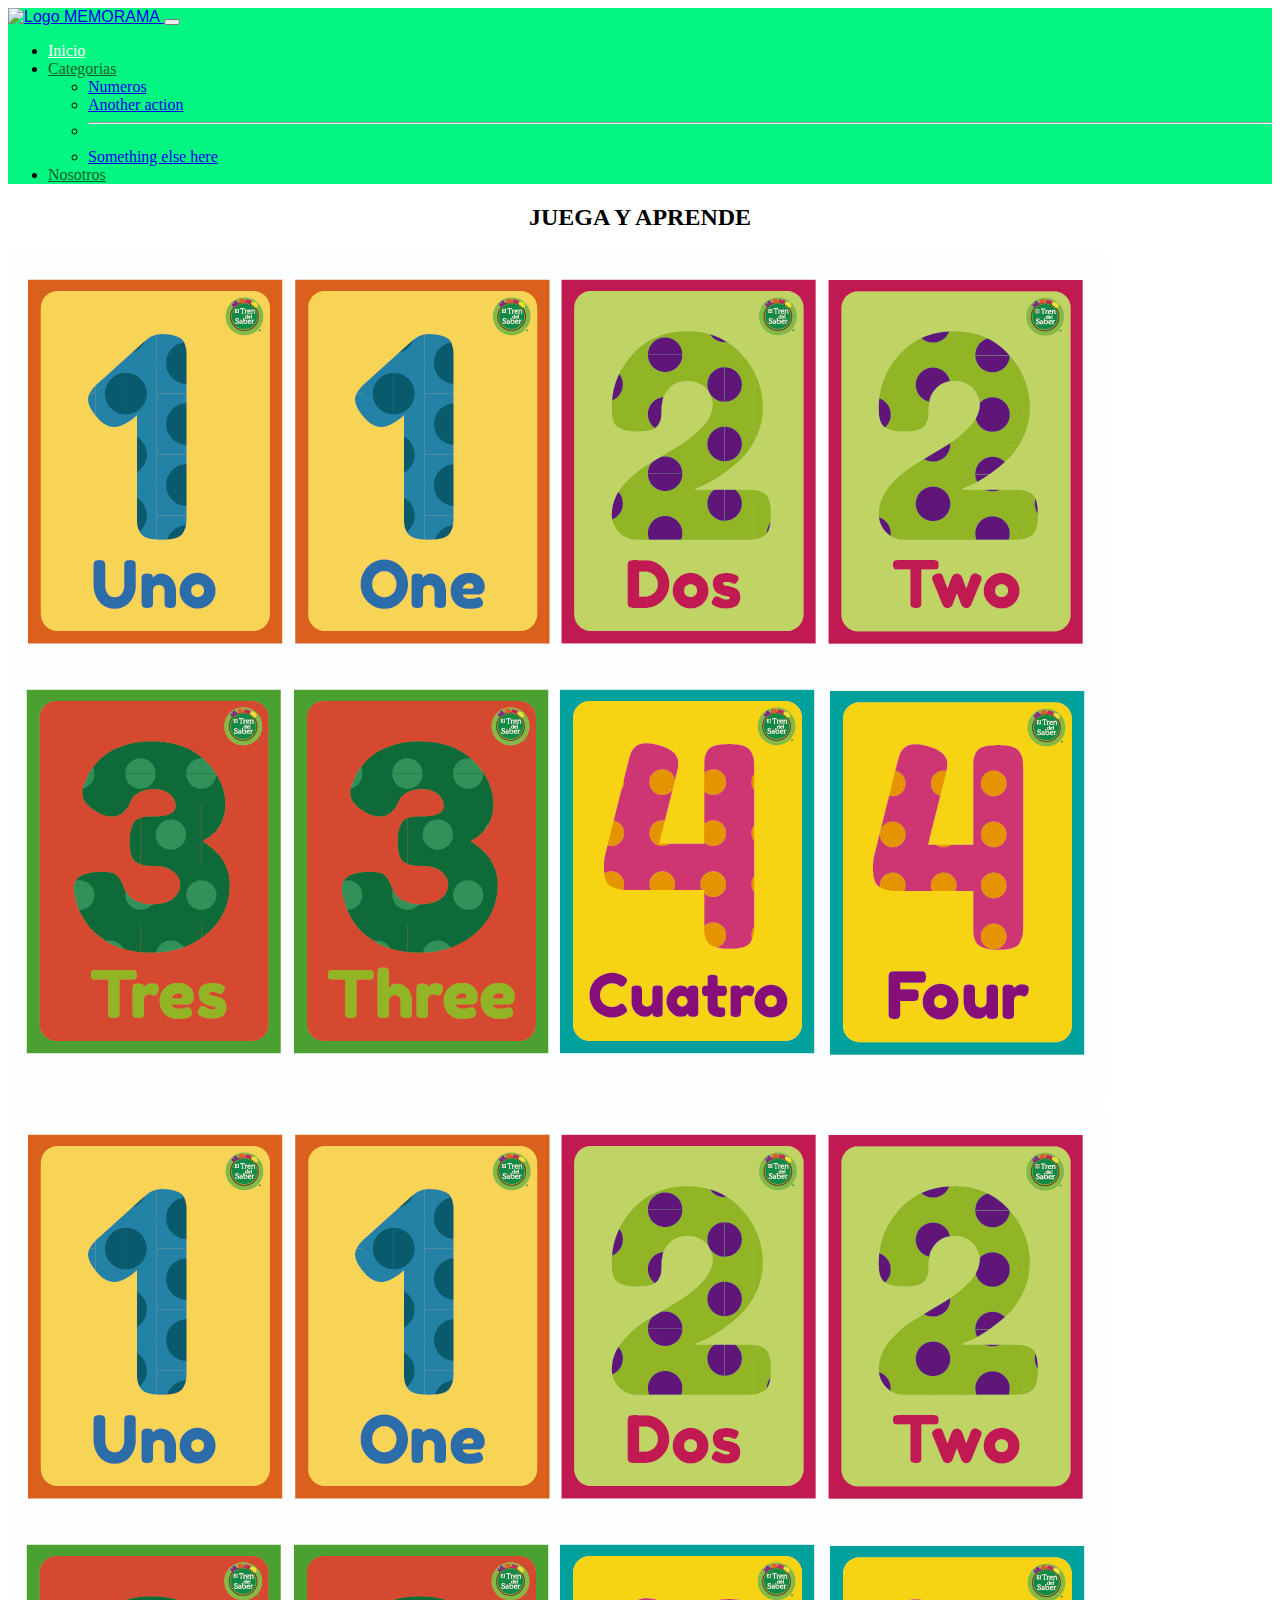
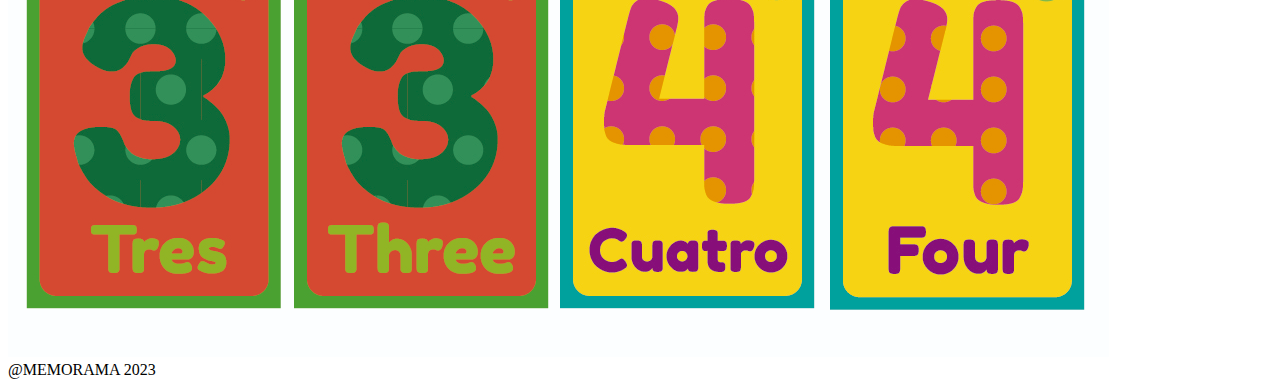
==== index.html @ c8956352 "Add files via upload" ====
<!DOCTYPE html>
<html lang="en">

<head>
    <meta charset="UTF-8">
    <meta name="viewport" content="width=device-width, initial-scale=1.0">
    <link rel="stylesheet" href="css/style-index.css" type="text/css">
    <title>MEMORAMA | APRENDE JUGANDO</title>
    <meta name="description" content="Llevate la mejor experiencia aprendiendo y jugando">
    <meta property="og:locale" content="es_ES" />
    <meta property="og:type" content="website" />
    <meta property="og:title" content="APRENDE Y JUEGA | MEMORAMA">
    <link href="https://cdn.jsdelivr.net/npm/bootstrap@5.3.2/dist/css/bootstrap.min.css" rel="stylesheet"
        integrity="sha384-T3c6CoIi6uLrA9TneNEoa7RxnatzjcDSCmG1MXxSR1GAsXEV/Dwwykc2MPK8M2HN" crossorigin="anonymous">
</head>

<body>
    <!--header-->
    <nav class="navbar navbar-expand-md " style="background-color:#04f581;">
        <div class="container-fluid">
            <a class="navbar-brand" href="#"
                style="font-family: 'Franklin Gothic Medium', 'Arial Narrow', Arial, sans-serif;">
                <img src="imagenes/logo-1000.png" alt="Logo" width="30" height="24"
                    class="d-inline-block align-text-top">
                MEMORAMA
            </a>
            <button class="navbar-toggler" type="button" data-bs-toggle="collapse" data-bs-target="#menu"
                aria-controls="navbarToggleExternalContent" aria-expanded="false" aria-label="Toggle navigation">
                <span class="navbar-toggler-icon"></span>
            </button>

            <div class="collapse navbar-collapse" id="menu">
                <ul class="navbar-nav ms-auto">
                    <li class="nav-item">
                        <a class="nav-link disabled" style="color:whitesmoke" href="#">Inicio</a>
                    </li>
                    <li class="nav-item dropdown">
                        <a class="nav-link dropdown-toggle" style="color: #155e29;" href="#" role="button"
                            data-bs-toggle="dropdown" aria-expanded="false">
                            Categorias
                        </a>
                        <ul class="dropdown-menu">
                            <li><a class="dropdown-item" href="#">Numeros</a></li>
                            <li><a class="dropdown-item" href="#">Another action</a></li>
                            <li>
                                <hr class="dropdown-divider">
                            </li>
                            <li><a class="dropdown-item" href="#">Something else here</a></li>
                        </ul>
                    </li>
                    <li class="nav-item">
                        <a class="nav-link active" style="color:#155e29" href="nosotros.html">Nosotros</a>
                    </li>
                </ul>
            </div>
        </div>
    </nav>
    <!--contenido-->
    <div class="contenido">
        <center>
            <h2 class="titulo-index">JUEGA Y APRENDE</h2>
        </center>
        <div class="back-img">
            <img src="memorama-de-numeros - copia.jpg" class="size-img">
            <img src="memorama-de-numeros - copia.jpg" class="size-img">
        </div>
    </div>
    <!--footer-->
    <div class="footer">
        @MEMORAMA 2023
    </div>
    <script src="https://cdn.jsdelivr.net/npm/bootstrap@5.3.2/dist/js/bootstrap.bundle.min.js"
        integrity="sha384-C6RzsynM9kWDrMNeT87bh95OGNyZPhcTNXj1NW7RuBCsyN/o0jlpcV8Qyq46cDfL"
        crossorigin="anonymous"></script>
</body>

</html>
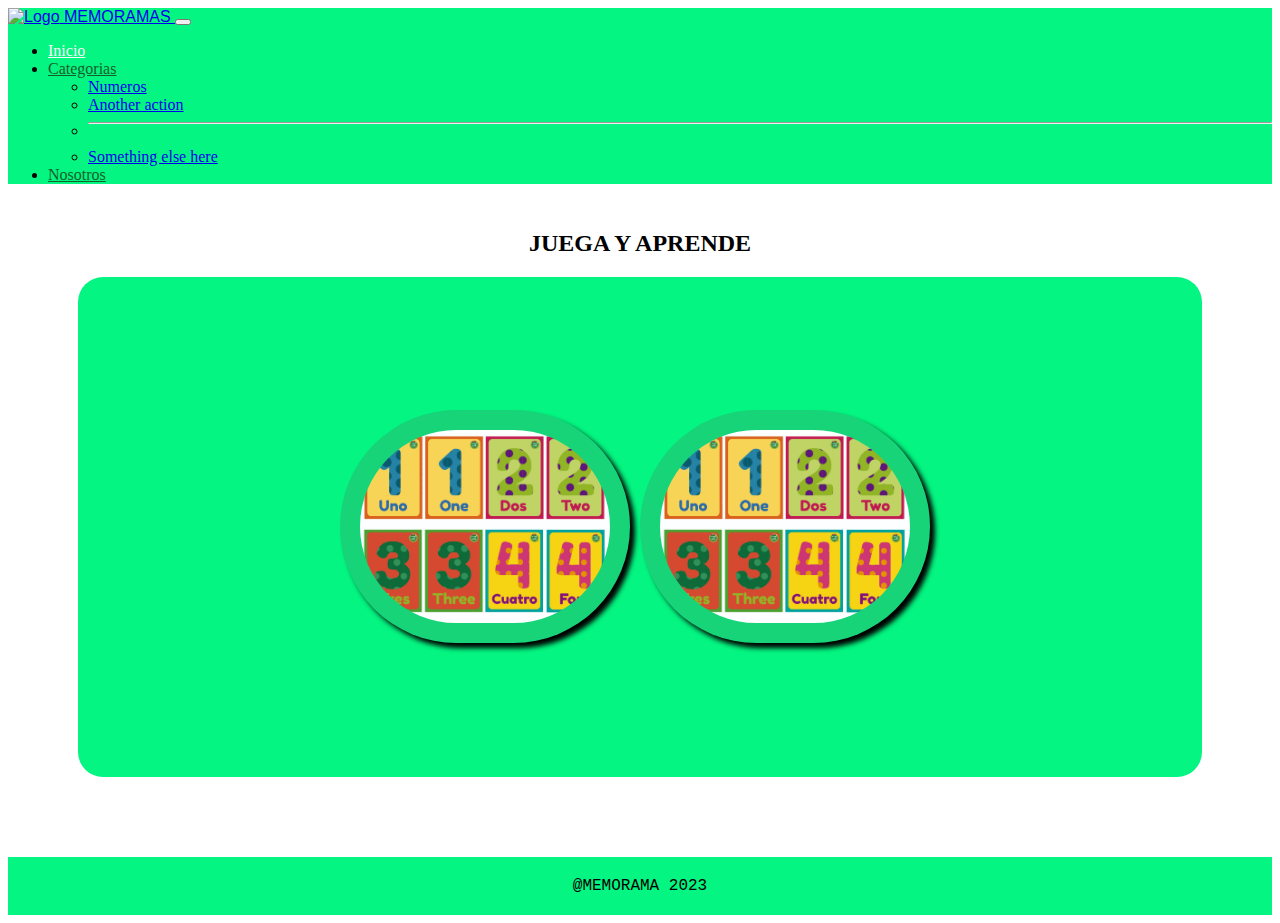
==== commit 4c9942a8: "commit prueba" ====
--- a/index.html
+++ b/index.html
@@ -15,14 +15,14 @@
 </head>
 
 <body>
-    <!--header-->
+    <!--header--> 
     <nav class="navbar navbar-expand-md " style="background-color:#04f581;">
         <div class="container-fluid">
             <a class="navbar-brand" href="#"
                 style="font-family: 'Franklin Gothic Medium', 'Arial Narrow', Arial, sans-serif;">
                 <img src="imagenes/logo-1000.png" alt="Logo" width="30" height="24"
                     class="d-inline-block align-text-top">
-                MEMORAMA
+                MEMORAMAS
             </a>
             <button class="navbar-toggler" type="button" data-bs-toggle="collapse" data-bs-target="#menu"
                 aria-controls="navbarToggleExternalContent" aria-expanded="false" aria-label="Toggle navigation">
--- a/css/style-index.css
+++ b/css/style-index.css
@@ -0,0 +1,31 @@
+.footer {
+    background-color: #04f581;
+    text-align: center;
+    font-family: 'Courier New', Courier, monospace;
+    padding: 20px;
+}
+.contenido{
+    margin-top: -60px;
+    padding: 70px;
+    font-family:  'Comic Sans MS', cursive;
+}
+
+.back-img {
+    display: flex;
+    flex-direction: row;
+    justify-content: center;
+    align-items: center;
+    background-color: #04f581;
+    border-radius: 25px;
+    height: 500px;
+    margin-bottom: 10px;
+}
+
+.size-img {
+    width: 250px;
+    padding: 20px;
+    background-color: #17d479;
+    border-radius: 20rem;
+    box-shadow: 5px 5px 5px black;
+    margin-right: 10px;
+}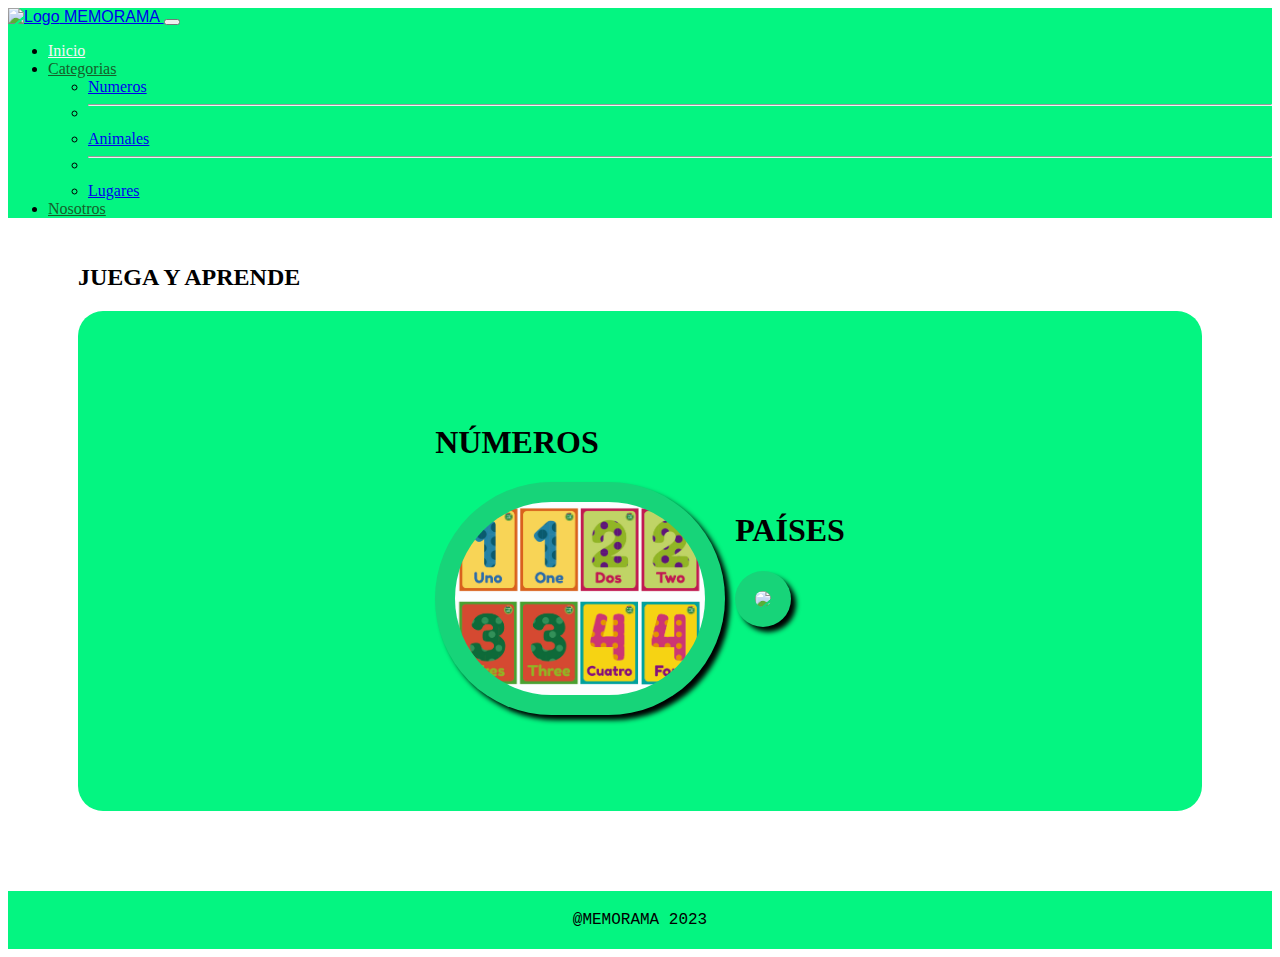
==== commit 48114672: "añadiendo responsive" ====
--- a/index.html
+++ b/index.html
@@ -22,7 +22,7 @@
                 style="font-family: 'Franklin Gothic Medium', 'Arial Narrow', Arial, sans-serif;">
                 <img src="imagenes/logo-1000.png" alt="Logo" width="30" height="24"
                     class="d-inline-block align-text-top">
-                MEMORAMAS
+                MEMORAMA
             </a>
             <button class="navbar-toggler" type="button" data-bs-toggle="collapse" data-bs-target="#menu"
                 aria-controls="navbarToggleExternalContent" aria-expanded="false" aria-label="Toggle navigation">
@@ -30,7 +30,7 @@
             </button>
 
             <div class="collapse navbar-collapse" id="menu">
-                <ul class="navbar-nav ms-auto">
+                <ul class="navbar-nav ms-auto ">
                     <li class="nav-item">
                         <a class="nav-link disabled" style="color:whitesmoke" href="#">Inicio</a>
                     </li>
@@ -39,13 +39,16 @@
                             data-bs-toggle="dropdown" aria-expanded="false">
                             Categorias
                         </a>
-                        <ul class="dropdown-menu">
+                        <ul class="dropdown-menu" style="background-color:#04f581;">
                             <li><a class="dropdown-item" href="#">Numeros</a></li>
-                            <li><a class="dropdown-item" href="#">Another action</a></li>
                             <li>
                                 <hr class="dropdown-divider">
                             </li>
-                            <li><a class="dropdown-item" href="#">Something else here</a></li>
+                            <li><a class="dropdown-item" href="#">Animales</a></li>
+                            <li>
+                                <hr class="dropdown-divider">
+                            </li>
+                            <li><a class="dropdown-item" href="#">Lugares</a></li>
                         </ul>
                     </li>
                     <li class="nav-item">
@@ -56,14 +59,28 @@
         </div>
     </nav>
     <!--contenido-->
-    <div class="contenido">
-        <center>
-            <h2 class="titulo-index">JUEGA Y APRENDE</h2>
-        </center>
-        <div class="back-img">
-            <img src="memorama-de-numeros - copia.jpg" class="size-img">
-            <img src="memorama-de-numeros - copia.jpg" class="size-img">
+    <div class="contenido row">
+        
+            <h2 class="titulo-index text-center">JUEGA Y APRENDE</h2>
+        
+        <div class="back-img row ">
+            <div class="col d-flex justify-content-center">
+                <div>
+                    <h1 class="text-center">NÚMEROS</h1>
+                    <a href=""><img src="memorama-de-numeros - copia.jpg" class="size-img"> </a>
+                </div>
+            </div>
+            <div class="col d-flex justify-content-center">
+                <div>
+                    <h1 class="text-center">PAÍSES</h1>
+                    <a href=""><img src="https://play-lh.googleusercontent.com/5fVBralidSPuvuj-7GmjY3r701Rr73xANYltrLvIWvlFXB1l0btaHu6cPot0yDRSTw=w526-h296-rw" class="size-img"> </a>
+                </div>
+            
+            </div>
+            
         </div>
+
+
     </div>
     <!--footer-->
     <div class="footer">
--- a/css/style-index.css
+++ b/css/style-index.css
@@ -28,4 +28,9 @@
     border-radius: 20rem;
     box-shadow: 5px 5px 5px black;
     margin-right: 10px;
+    transition: transform 0.2s;
+}
+
+.size-img:hover{
+    transform: scale(1.1);
 }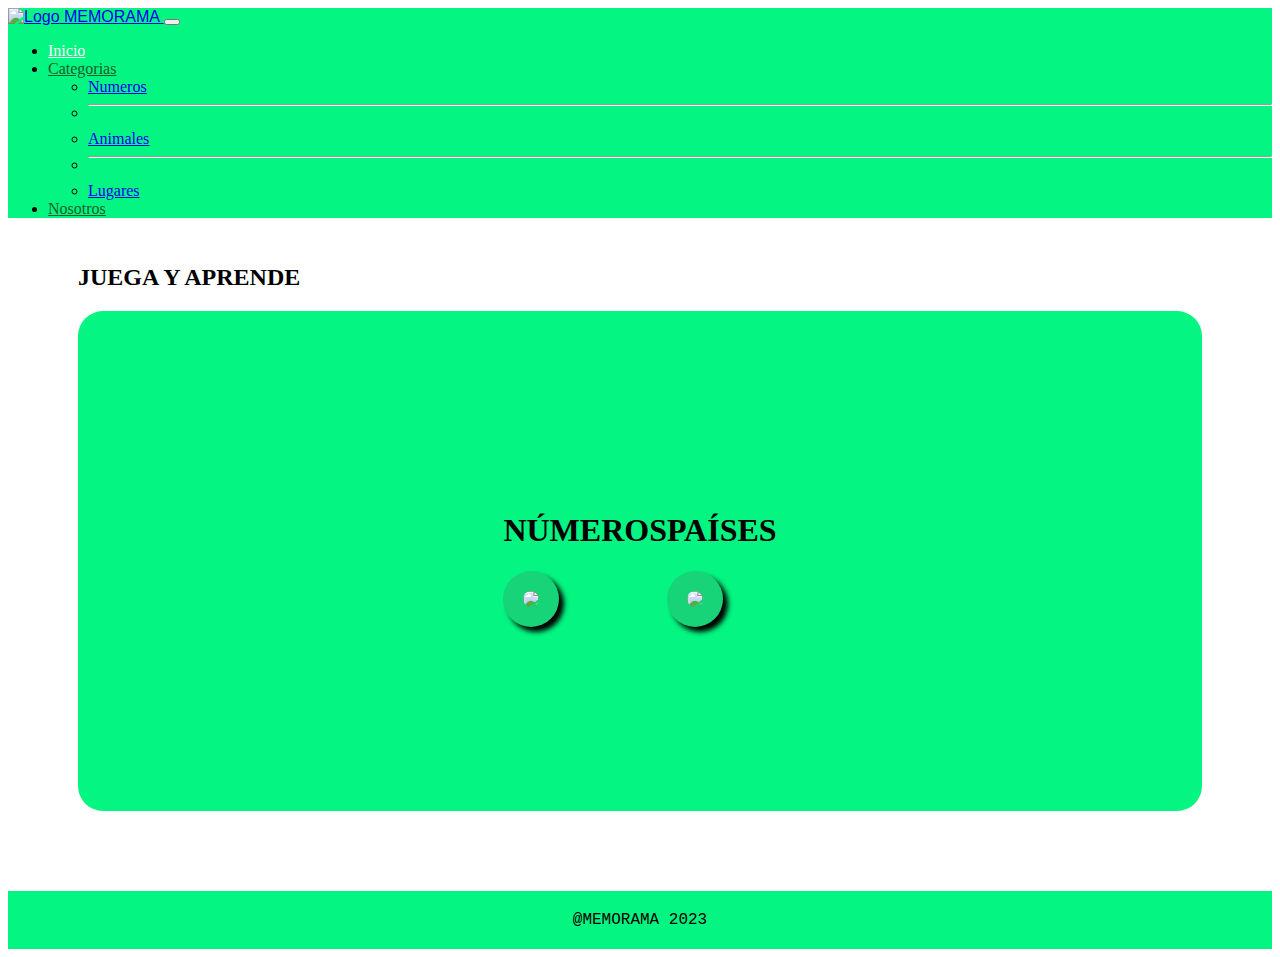
==== commit dde6e716: "actualizacion" ====
--- a/index.html
+++ b/index.html
@@ -40,7 +40,7 @@
                             Categorias
                         </a>
                         <ul class="dropdown-menu" style="background-color:#04f581;">
-                            <li><a class="dropdown-item" href="#">Numeros</a></li>
+                            <li><a class="dropdown-item" href="Numeros.html">Numeros</a></li>
                             <li>
                                 <hr class="dropdown-divider">
                             </li>
@@ -67,7 +67,7 @@
             <div class="col d-flex justify-content-center">
                 <div>
                     <h1 class="text-center">NÚMEROS</h1>
-                    <a href=""><img src="memorama-de-numeros - copia.jpg" class="size-img"> </a>
+                    <a href="index/Numeros-ingles.html"><img src="img/memorama-de-numeros - copia.jpg" class="size-img"> </a>
                 </div>
             </div>
             <div class="col d-flex justify-content-center">
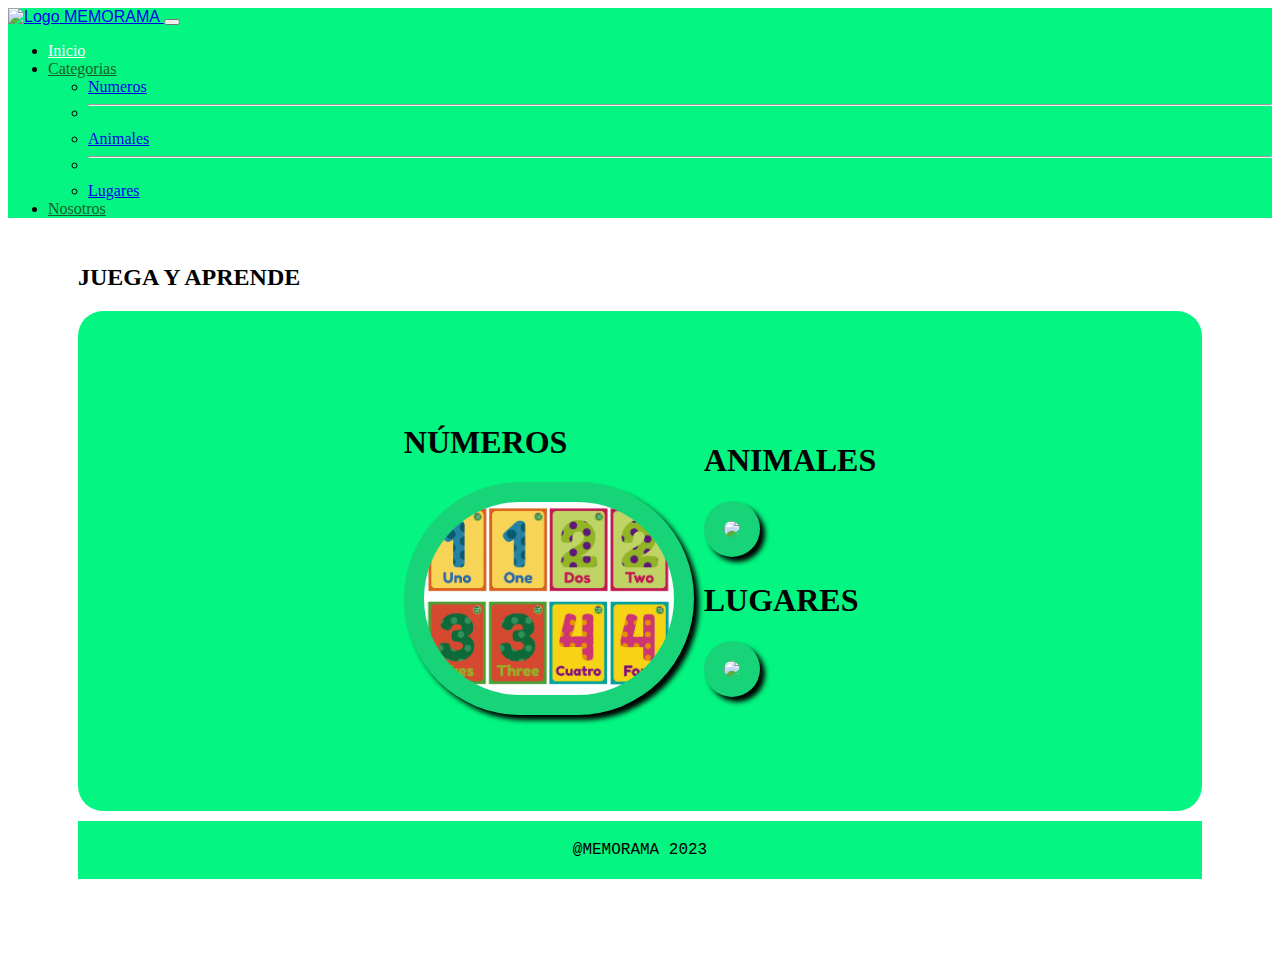
==== commit 8173c215: "actualizacion" ====
--- a/index.html
+++ b/index.html
@@ -44,11 +44,11 @@
                             <li>
                                 <hr class="dropdown-divider">
                             </li>
-                            <li><a class="dropdown-item" href="#">Animales</a></li>
+                            <li><a class="dropdown-item" href="animales.html">Animales</a></li>
                             <li>
                                 <hr class="dropdown-divider">
                             </li>
-                            <li><a class="dropdown-item" href="#">Lugares</a></li>
+                            <li><a class="dropdown-item" href="Lugares.html">Lugares</a></li>
                         </ul>
                     </li>
                     <li class="nav-item">
@@ -72,10 +72,14 @@
             </div>
             <div class="col d-flex justify-content-center">
                 <div>
-                    <h1 class="text-center">PAÍSES</h1>
-                    <a href=""><img src="https://play-lh.googleusercontent.com/5fVBralidSPuvuj-7GmjY3r701Rr73xANYltrLvIWvlFXB1l0btaHu6cPot0yDRSTw=w526-h296-rw" class="size-img"> </a>
+                    <h1 class="text-center">ANIMALES</h1>
+                    <a href="index/animal-farm.html"><img src="https://i.pinimg.com/564x/2b/03/1a/2b031a271043b659c1c2ba672d029ef8.jpg" class="size-img"> </a>
                 </div>
-            
+            <div class="col d-flex justify-content-center">
+                <div>
+                    <h1 class="text-center">LUGARES</h1>
+                    <a href="index/Banderas.html"><img src="https://play-lh.googleusercontent.com/5fVBralidSPuvuj-7GmjY3r701Rr73xANYltrLvIWvlFXB1l0btaHu6cPot0yDRSTw=w526-h296-rw" class="size-img"> </a>
+                </div>
             </div>
             
         </div>
--- a/css/style-index.css
+++ b/css/style-index.css
@@ -8,6 +8,9 @@
     margin-top: -60px;
     padding: 70px;
     font-family:  'Comic Sans MS', cursive;
+    background-image: url(../img/26161203_5rk4_6fl4_220311.jpg);
+    background-origin: content-box;
+    background-size: 500px;
 }
 
 .back-img {
@@ -28,6 +31,7 @@
     border-radius: 20rem;
     box-shadow: 5px 5px 5px black;
     margin-right: 10px;
+    max-width: 300px;
     transition: transform 0.2s;
 }
 
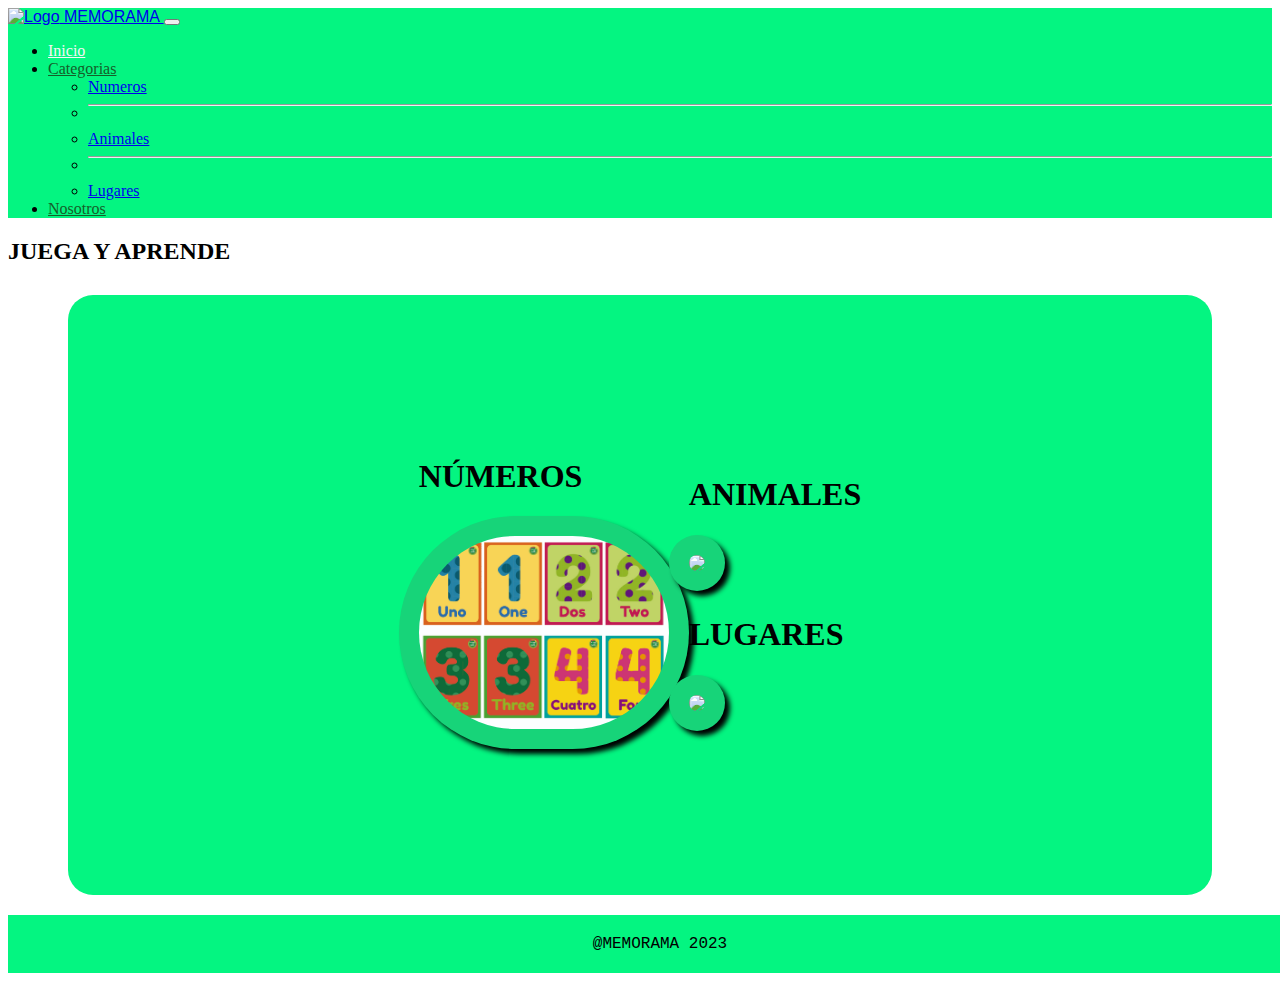
==== commit 2ea90f4e: "actualizaciones" ====
--- a/index.html
+++ b/index.html
@@ -59,11 +59,11 @@
         </div>
     </nav>
     <!--contenido-->
-    <div class="contenido row">
+    <div class="contenido ">
         
             <h2 class="titulo-index text-center">JUEGA Y APRENDE</h2>
         
-        <div class="back-img row ">
+        <div class="back-img">
             <div class="col d-flex justify-content-center">
                 <div>
                     <h1 class="text-center">NÚMEROS</h1>
@@ -73,7 +73,7 @@
             <div class="col d-flex justify-content-center">
                 <div>
                     <h1 class="text-center">ANIMALES</h1>
-                    <a href="index/animal-farm.html"><img src="https://i.pinimg.com/564x/2b/03/1a/2b031a271043b659c1c2ba672d029ef8.jpg" class="size-img"> </a>
+                    <a href="index/animal-farm.html"><img src="https://www.editorialmd.com/wp-content/uploads/muestra2-1024x1024.jpg" class="size-img"> </a>
                 </div>
             <div class="col d-flex justify-content-center">
                 <div>
--- a/css/style-index.css
+++ b/css/style-index.css
@@ -3,10 +3,11 @@
     text-align: center;
     font-family: 'Courier New', Courier, monospace;
     padding: 20px;
+    width: 100%;
 }
 .contenido{
-    margin-top: -60px;
-    padding: 70px;
+    margin-top: 10px;
+    height: auto;
     font-family:  'Comic Sans MS', cursive;
     background-image: url(../img/26161203_5rk4_6fl4_220311.jpg);
     background-origin: content-box;
@@ -20,8 +21,10 @@
     align-items: center;
     background-color: #04f581;
     border-radius: 25px;
-    height: 500px;
-    margin-bottom: 10px;
+    height: 600px;
+    margin: 60px;
+    margin-top: 30px;
+    margin-bottom: 20px;
 }
 
 .size-img {
@@ -30,7 +33,8 @@
     background-color: #17d479;
     border-radius: 20rem;
     box-shadow: 5px 5px 5px black;
-    margin-right: 10px;
+    margin-right: 0px;
+    margin-left: -20px;
     max-width: 300px;
     transition: transform 0.2s;
 }
